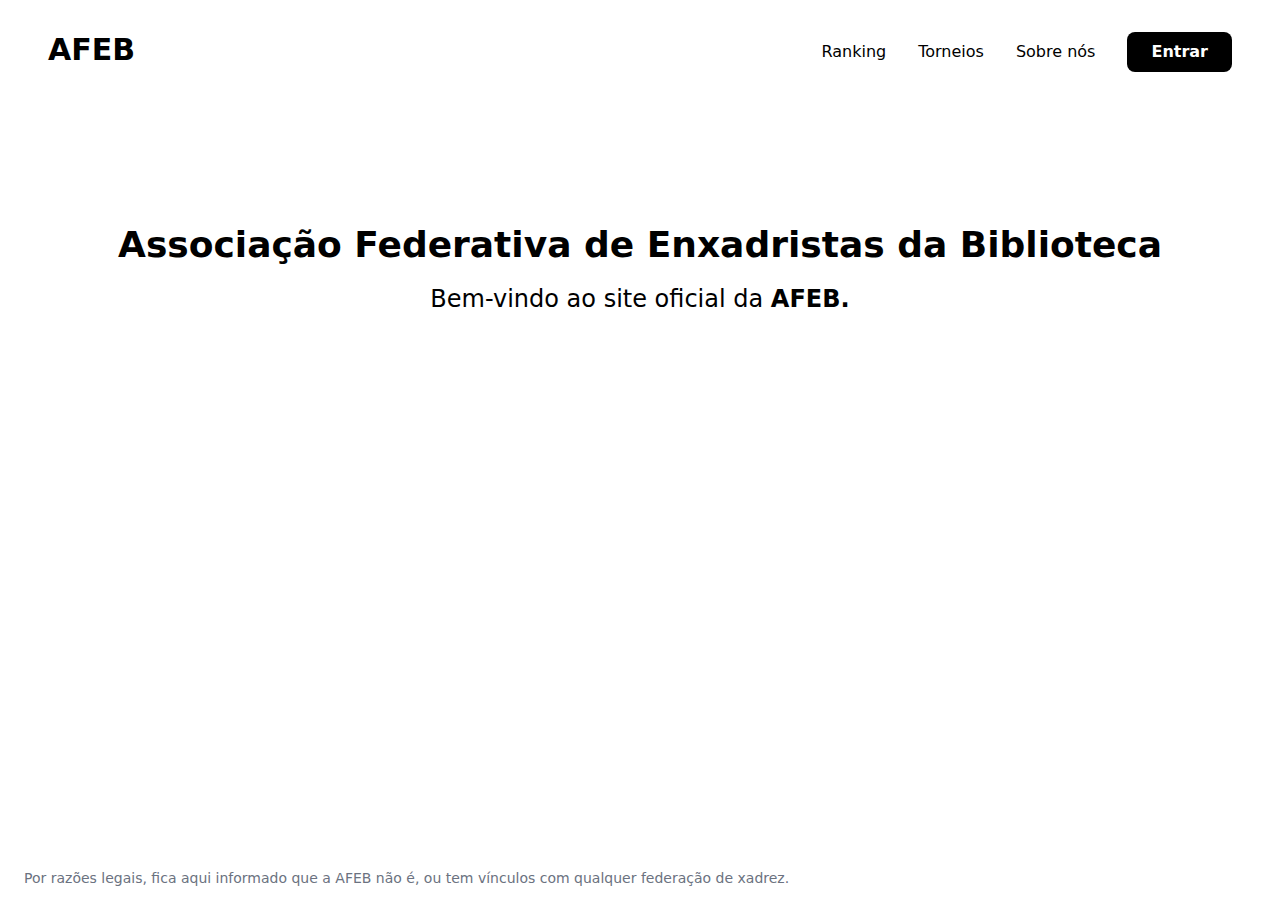
==== client/public/index.html @ 6f3181c8 "Avanços front-end" ====
<!DOCTYPE html>
<html lang="pt-br">

    <head>

        <meta charset="UTF-8">
        <meta name="viewport" content="width=device-width, initial-scale=1.0">
        <link rel="stylesheet" type="text/css" href="CSS/output.css">
        <script src="JS/noticias.js" defer> </script>
        <title> AFEB - Home </title>

    </head>


    <body>

        <header class="absolute w-screen px-4 md:px-12 2xl:px-20 top-8 flex justify-between">
            <!-- Logo -->
            <div>
                <h3 class="text-lg xl:text-3xl font-bold"> AFEB </h3>
            </div>

            <!-- Navbar -->
            <nav>
                <ul class="flex justify-around gap-2 md:gap-8 pt-1 xl:pt-2 md:text-base text-sm">
                    <a href="ranking.html"> <li class="nav-li"> Ranking </li> </a>
                    <a href="torneios.html"> <li class="nav-li"> Torneios </li> </a>
                    <a href="sobre-nos.html"> <li class="nav-li"> Sobre nós </li> </a>
                    <a href="login.html"> <li class="btn-entrar"> Entrar </li> </a>
                </ul>
            </nav>
        </header>

        <main class="mt-[25vh]">
            <section id="hero-section">
                <h1 class="text-xl px-6 md:px-0 md:text-2xl xl:text-4xl font-bold text-center">
                    Associação Federativa de Enxadristas da Biblioteca
                </h1>

                <h2 class="text-lg md:text-xl xl:text-2xl text-center pt-[2vh] pb-[13vh]">
                    Bem-vindo ao site oficial da <b>AFEB.</b>
                </h2>

                <span class="absolute bottom-3 text-gray-500 font-light text-sm md:block hidden px-6">
                    Por razões legais, fica aqui informado que 
                    a AFEB não é, ou tem vínculos com qualquer federação de xadrez.
                </span>
            </section>

            <section id="noticias-section">

            </section>
        </main>
        
    </body>

</html>
---- client/public/CSS/output.css ----
/*
! tailwindcss v3.3.5 | MIT License | https://tailwindcss.com
*/

/*
1. Prevent padding and border from affecting element width. (https://github.com/mozdevs/cssremedy/issues/4)
2. Allow adding a border to an element by just adding a border-width. (https://github.com/tailwindcss/tailwindcss/pull/116)
*/

*,
::before,
::after {
  box-sizing: border-box;
  /* 1 */
  border-width: 0;
  /* 2 */
  border-style: solid;
  /* 2 */
  border-color: #e5e7eb;
  /* 2 */
}

::before,
::after {
  --tw-content: '';
}

/*
1. Use a consistent sensible line-height in all browsers.
2. Prevent adjustments of font size after orientation changes in iOS.
3. Use a more readable tab size.
4. Use the user's configured `sans` font-family by default.
5. Use the user's configured `sans` font-feature-settings by default.
6. Use the user's configured `sans` font-variation-settings by default.
*/

html {
  line-height: 1.5;
  /* 1 */
  -webkit-text-size-adjust: 100%;
  /* 2 */
  -moz-tab-size: 4;
  /* 3 */
  -o-tab-size: 4;
     tab-size: 4;
  /* 3 */
  font-family: ui-sans-serif, system-ui, -apple-system, BlinkMacSystemFont, "Segoe UI", Roboto, "Helvetica Neue", Arial, "Noto Sans", sans-serif, "Apple Color Emoji", "Segoe UI Emoji", "Segoe UI Symbol", "Noto Color Emoji";
  /* 4 */
  font-feature-settings: normal;
  /* 5 */
  font-variation-settings: normal;
  /* 6 */
}

/*
1. Remove the margin in all browsers.
2. Inherit line-height from `html` so users can set them as a class directly on the `html` element.
*/

body {
  margin: 0;
  /* 1 */
  line-height: inherit;
  /* 2 */
}

/*
1. Add the correct height in Firefox.
2. Correct the inheritance of border color in Firefox. (https://bugzilla.mozilla.org/show_bug.cgi?id=190655)
3. Ensure horizontal rules are visible by default.
*/

hr {
  height: 0;
  /* 1 */
  color: inherit;
  /* 2 */
  border-top-width: 1px;
  /* 3 */
}

/*
Add the correct text decoration in Chrome, Edge, and Safari.
*/

abbr:where([title]) {
  -webkit-text-decoration: underline dotted;
          text-decoration: underline dotted;
}

/*
Remove the default font size and weight for headings.
*/

h1,
h2,
h3,
h4,
h5,
h6 {
  font-size: inherit;
  font-weight: inherit;
}

/*
Reset links to optimize for opt-in styling instead of opt-out.
*/

a {
  color: inherit;
  text-decoration: inherit;
}

/*
Add the correct font weight in Edge and Safari.
*/

b,
strong {
  font-weight: bolder;
}

/*
1. Use the user's configured `mono` font family by default.
2. Correct the odd `em` font sizing in all browsers.
*/

code,
kbd,
samp,
pre {
  font-family: ui-monospace, SFMono-Regular, Menlo, Monaco, Consolas, "Liberation Mono", "Courier New", monospace;
  /* 1 */
  font-size: 1em;
  /* 2 */
}

/*
Add the correct font size in all browsers.
*/

small {
  font-size: 80%;
}

/*
Prevent `sub` and `sup` elements from affecting the line height in all browsers.
*/

sub,
sup {
  font-size: 75%;
  line-height: 0;
  position: relative;
  vertical-align: baseline;
}

sub {
  bottom: -0.25em;
}

sup {
  top: -0.5em;
}

/*
1. Remove text indentation from table contents in Chrome and Safari. (https://bugs.chromium.org/p/chromium/issues/detail?id=999088, https://bugs.webkit.org/show_bug.cgi?id=201297)
2. Correct table border color inheritance in all Chrome and Safari. (https://bugs.chromium.org/p/chromium/issues/detail?id=935729, https://bugs.webkit.org/show_bug.cgi?id=195016)
3. Remove gaps between table borders by default.
*/

table {
  text-indent: 0;
  /* 1 */
  border-color: inherit;
  /* 2 */
  border-collapse: collapse;
  /* 3 */
}

/*
1. Change the font styles in all browsers.
2. Remove the margin in Firefox and Safari.
3. Remove default padding in all browsers.
*/

button,
input,
optgroup,
select,
textarea {
  font-family: inherit;
  /* 1 */
  font-feature-settings: inherit;
  /* 1 */
  font-variation-settings: inherit;
  /* 1 */
  font-size: 100%;
  /* 1 */
  font-weight: inherit;
  /* 1 */
  line-height: inherit;
  /* 1 */
  color: inherit;
  /* 1 */
  margin: 0;
  /* 2 */
  padding: 0;
  /* 3 */
}

/*
Remove the inheritance of text transform in Edge and Firefox.
*/

button,
select {
  text-transform: none;
}

/*
1. Correct the inability to style clickable types in iOS and Safari.
2. Remove default button styles.
*/

button,
[type='button'],
[type='reset'],
[type='submit'] {
  -webkit-appearance: button;
  /* 1 */
  background-color: transparent;
  /* 2 */
  background-image: none;
  /* 2 */
}

/*
Use the modern Firefox focus style for all focusable elements.
*/

:-moz-focusring {
  outline: auto;
}

/*
Remove the additional `:invalid` styles in Firefox. (https://github.com/mozilla/gecko-dev/blob/2f9eacd9d3d995c937b4251a5557d95d494c9be1/layout/style/res/forms.css#L728-L737)
*/

:-moz-ui-invalid {
  box-shadow: none;
}

/*
Add the correct vertical alignment in Chrome and Firefox.
*/

progress {
  vertical-align: baseline;
}

/*
Correct the cursor style of increment and decrement buttons in Safari.
*/

::-webkit-inner-spin-button,
::-webkit-outer-spin-button {
  height: auto;
}

/*
1. Correct the odd appearance in Chrome and Safari.
2. Correct the outline style in Safari.
*/

[type='search'] {
  -webkit-appearance: textfield;
  /* 1 */
  outline-offset: -2px;
  /* 2 */
}

/*
Remove the inner padding in Chrome and Safari on macOS.
*/

::-webkit-search-decoration {
  -webkit-appearance: none;
}

/*
1. Correct the inability to style clickable types in iOS and Safari.
2. Change font properties to `inherit` in Safari.
*/

::-webkit-file-upload-button {
  -webkit-appearance: button;
  /* 1 */
  font: inherit;
  /* 2 */
}

/*
Add the correct display in Chrome and Safari.
*/

summary {
  display: list-item;
}

/*
Removes the default spacing and border for appropriate elements.
*/

blockquote,
dl,
dd,
h1,
h2,
h3,
h4,
h5,
h6,
hr,
figure,
p,
pre {
  margin: 0;
}

fieldset {
  margin: 0;
  padding: 0;
}

legend {
  padding: 0;
}

ol,
ul,
menu {
  list-style: none;
  margin: 0;
  padding: 0;
}

/*
Reset default styling for dialogs.
*/

dialog {
  padding: 0;
}

/*
Prevent resizing textareas horizontally by default.
*/

textarea {
  resize: vertical;
}

/*
1. Reset the default placeholder opacity in Firefox. (https://github.com/tailwindlabs/tailwindcss/issues/3300)
2. Set the default placeholder color to the user's configured gray 400 color.
*/

input::-moz-placeholder, textarea::-moz-placeholder {
  opacity: 1;
  /* 1 */
  color: #9ca3af;
  /* 2 */
}

input::placeholder,
textarea::placeholder {
  opacity: 1;
  /* 1 */
  color: #9ca3af;
  /* 2 */
}

/*
Set the default cursor for buttons.
*/

button,
[role="button"] {
  cursor: pointer;
}

/*
Make sure disabled buttons don't get the pointer cursor.
*/

:disabled {
  cursor: default;
}

/*
1. Make replaced elements `display: block` by default. (https://github.com/mozdevs/cssremedy/issues/14)
2. Add `vertical-align: middle` to align replaced elements more sensibly by default. (https://github.com/jensimmons/cssremedy/issues/14#issuecomment-634934210)
   This can trigger a poorly considered lint error in some tools but is included by design.
*/

img,
svg,
video,
canvas,
audio,
iframe,
embed,
object {
  display: block;
  /* 1 */
  vertical-align: middle;
  /* 2 */
}

/*
Constrain images and videos to the parent width and preserve their intrinsic aspect ratio. (https://github.com/mozdevs/cssremedy/issues/14)
*/

img,
video {
  max-width: 100%;
  height: auto;
}

/* Make elements with the HTML hidden attribute stay hidden by default */

[hidden] {
  display: none;
}

*, ::before, ::after {
  --tw-border-spacing-x: 0;
  --tw-border-spacing-y: 0;
  --tw-translate-x: 0;
  --tw-translate-y: 0;
  --tw-rotate: 0;
  --tw-skew-x: 0;
  --tw-skew-y: 0;
  --tw-scale-x: 1;
  --tw-scale-y: 1;
  --tw-pan-x:  ;
  --tw-pan-y:  ;
  --tw-pinch-zoom:  ;
  --tw-scroll-snap-strictness: proximity;
  --tw-gradient-from-position:  ;
  --tw-gradient-via-position:  ;
  --tw-gradient-to-position:  ;
  --tw-ordinal:  ;
  --tw-slashed-zero:  ;
  --tw-numeric-figure:  ;
  --tw-numeric-spacing:  ;
  --tw-numeric-fraction:  ;
  --tw-ring-inset:  ;
  --tw-ring-offset-width: 0px;
  --tw-ring-offset-color: #fff;
  --tw-ring-color: rgb(59 130 246 / 0.5);
  --tw-ring-offset-shadow: 0 0 #0000;
  --tw-ring-shadow: 0 0 #0000;
  --tw-shadow: 0 0 #0000;
  --tw-shadow-colored: 0 0 #0000;
  --tw-blur:  ;
  --tw-brightness:  ;
  --tw-contrast:  ;
  --tw-grayscale:  ;
  --tw-hue-rotate:  ;
  --tw-invert:  ;
  --tw-saturate:  ;
  --tw-sepia:  ;
  --tw-drop-shadow:  ;
  --tw-backdrop-blur:  ;
  --tw-backdrop-brightness:  ;
  --tw-backdrop-contrast:  ;
  --tw-backdrop-grayscale:  ;
  --tw-backdrop-hue-rotate:  ;
  --tw-backdrop-invert:  ;
  --tw-backdrop-opacity:  ;
  --tw-backdrop-saturate:  ;
  --tw-backdrop-sepia:  ;
}

::backdrop {
  --tw-border-spacing-x: 0;
  --tw-border-spacing-y: 0;
  --tw-translate-x: 0;
  --tw-translate-y: 0;
  --tw-rotate: 0;
  --tw-skew-x: 0;
  --tw-skew-y: 0;
  --tw-scale-x: 1;
  --tw-scale-y: 1;
  --tw-pan-x:  ;
  --tw-pan-y:  ;
  --tw-pinch-zoom:  ;
  --tw-scroll-snap-strictness: proximity;
  --tw-gradient-from-position:  ;
  --tw-gradient-via-position:  ;
  --tw-gradient-to-position:  ;
  --tw-ordinal:  ;
  --tw-slashed-zero:  ;
  --tw-numeric-figure:  ;
  --tw-numeric-spacing:  ;
  --tw-numeric-fraction:  ;
  --tw-ring-inset:  ;
  --tw-ring-offset-width: 0px;
  --tw-ring-offset-color: #fff;
  --tw-ring-color: rgb(59 130 246 / 0.5);
  --tw-ring-offset-shadow: 0 0 #0000;
  --tw-ring-shadow: 0 0 #0000;
  --tw-shadow: 0 0 #0000;
  --tw-shadow-colored: 0 0 #0000;
  --tw-blur:  ;
  --tw-brightness:  ;
  --tw-contrast:  ;
  --tw-grayscale:  ;
  --tw-hue-rotate:  ;
  --tw-invert:  ;
  --tw-saturate:  ;
  --tw-sepia:  ;
  --tw-drop-shadow:  ;
  --tw-backdrop-blur:  ;
  --tw-backdrop-brightness:  ;
  --tw-backdrop-contrast:  ;
  --tw-backdrop-grayscale:  ;
  --tw-backdrop-hue-rotate:  ;
  --tw-backdrop-invert:  ;
  --tw-backdrop-opacity:  ;
  --tw-backdrop-saturate:  ;
  --tw-backdrop-sepia:  ;
}

.absolute {
  position: absolute;
}

.bottom-3 {
  bottom: 0.75rem;
}

.top-8 {
  top: 2rem;
}

.mx-\[10vw\] {
  margin-left: 10vw;
  margin-right: 10vw;
}

.mt-\[25vh\] {
  margin-top: 25vh;
}

.flex {
  display: flex;
}

.hidden {
  display: none;
}

.w-screen {
  width: 100vw;
}

.w-\[50vw\] {
  width: 50vw;
}

.w-\[40vw\] {
  width: 40vw;
}

.justify-center {
  justify-content: center;
}

.justify-between {
  justify-content: space-between;
}

.justify-around {
  justify-content: space-around;
}

.gap-12 {
  gap: 3rem;
}

.gap-2 {
  gap: 0.5rem;
}

.border-l {
  border-left-width: 1px;
}

.px-4 {
  padding-left: 1rem;
  padding-right: 1rem;
}

.px-6 {
  padding-left: 1.5rem;
  padding-right: 1.5rem;
}

.pb-\[13vh\] {
  padding-bottom: 13vh;
}

.pt-1 {
  padding-top: 0.25rem;
}

.pt-\[2vh\] {
  padding-top: 2vh;
}

.text-center {
  text-align: center;
}

.text-lg {
  font-size: 1.125rem;
  line-height: 1.75rem;
}

.text-sm {
  font-size: 0.875rem;
  line-height: 1.25rem;
}

.text-xl {
  font-size: 1.25rem;
  line-height: 1.75rem;
}

.font-bold {
  font-weight: 700;
}

.font-light {
  font-weight: 300;
}

.text-gray-500 {
  --tw-text-opacity: 1;
  color: rgb(107 114 128 / var(--tw-text-opacity));
}

.text-gray-800 {
  --tw-text-opacity: 1;
  color: rgb(31 41 55 / var(--tw-text-opacity));
}

.btn-entrar {
  margin-top: -0.5rem;
  border-radius: 0.5rem;
  --tw-bg-opacity: 1;
  background-color: rgb(0 0 0 / var(--tw-bg-opacity));
  padding-left: 0.75rem;
  padding-right: 0.75rem;
  padding-top: 0.5rem;
  padding-bottom: 0.5rem;
  font-weight: 700;
  --tw-text-opacity: 1;
  color: rgb(255 255 255 / var(--tw-text-opacity));
}

@media (min-width: 768px) {
  .btn-entrar {
    padding-left: 1.5rem;
    padding-right: 1.5rem;
  }
}

.nav-li:hover {
  text-decoration-line: underline;
}

#noticias-section {
  margin-top: 5vh;
  padding-left: 4rem;
  padding-right: 4rem;
}

@media (min-width: 768px) {
  #noticias-section {
    width: 60%;
  }
}

.noticia-container {
  border-top-width: 1px;
  --tw-border-opacity: 1;
  border-color: rgb(229 231 235 / var(--tw-border-opacity));
  padding-top: 1rem;
  padding-bottom: 1rem;
}

.header-noticia {
  padding-bottom: 0.5rem;
}

.titulo-noticia {
  padding-bottom: 1rem;
  font-weight: 700;
}

@media (min-width: 768px) {
  .titulo-noticia {
    font-size: 1.5rem;
    line-height: 2rem;
  }
}

@media (min-width: 1280px) {
  .titulo-noticia {
    font-size: 1.875rem;
    line-height: 2.25rem;
  }
}

.corpo-noticia {
  padding-bottom: 3rem;
}

#bg-perfil {
  height: 20vh;
  width: 100vw;
  background: linear-gradient(to right, #C5F29F, #538D22);
}

.img-perfil-container {
  position: absolute;
  top: 13vh;
  height: 8rem;
  width: 8rem;
  border-radius: 9999px;
  --tw-bg-opacity: 1;
  background-color: rgb(255 255 255 / var(--tw-bg-opacity));
  --tw-shadow: 0 10px 15px -3px rgb(0 0 0 / 0.1), 0 4px 6px -4px rgb(0 0 0 / 0.1);
  --tw-shadow-colored: 0 10px 15px -3px var(--tw-shadow-color), 0 4px 6px -4px var(--tw-shadow-color);
  box-shadow: var(--tw-ring-offset-shadow, 0 0 #0000), var(--tw-ring-shadow, 0 0 #0000), var(--tw-shadow);
}

#dados-pessoais-container {
  display: flex;
  gap: 2.5rem;
  padding-top: 7rem;
}

#titulo-perfil-jogador-container {
  display: flex;
  justify-content: center;
  border-radius: 9999px;
  border-width: 1px;
  --tw-border-opacity: 1;
  border-color: rgb(156 163 175 / var(--tw-border-opacity));
  --tw-bg-opacity: 1;
  background-color: rgb(197 242 159 / var(--tw-bg-opacity));
  padding-left: 1rem;
  padding-right: 1rem;
  padding-top: 0.5rem;
  padding-bottom: 0.5rem;
  font-weight: 700;
}

#linha-perfil {
  margin-top: 3rem;
  border-top-width: 1px;
  --tw-border-opacity: 1;
  border-color: rgb(229 231 235 / var(--tw-border-opacity));
}

#informacoes-jogador-container {
  margin-top: 2rem;
  margin-bottom: 4rem;
  border-radius: 0.5rem;
  border-width: 1px;
  --tw-border-opacity: 1;
  border-color: rgb(229 231 235 / var(--tw-border-opacity));
  padding: 2rem;
}

.rating-square {
  height: 15rem;
  width: 15rem;
  border-radius: 1.5rem;
  --tw-bg-opacity: 1;
  background-color: rgb(197 242 159 / var(--tw-bg-opacity));
  padding-top: 3rem;
  text-align: center;
  --tw-shadow: 0 4px 6px -1px rgb(0 0 0 / 0.1), 0 2px 4px -2px rgb(0 0 0 / 0.1);
  --tw-shadow-colored: 0 4px 6px -1px var(--tw-shadow-color), 0 2px 4px -2px var(--tw-shadow-color);
  box-shadow: var(--tw-ring-offset-shadow, 0 0 #0000), var(--tw-ring-shadow, 0 0 #0000), var(--tw-shadow);
}

.rating-square h4 {
  font-size: 1.25rem;
  line-height: 1.75rem;
}

.rating-square p {
  padding-top: 2rem;
  font-size: 1.25rem;
  line-height: 1.75rem;
}

@media (min-width: 768px) {
  .rating-square p {
    font-size: 2.25rem;
    line-height: 2.5rem;
  }
}

.premiacao-container {
}

@media (min-width: 768px) {
  .md\:block {
    display: block;
  }

  .md\:gap-8 {
    gap: 2rem;
  }

  .md\:px-0 {
    padding-left: 0px;
    padding-right: 0px;
  }

  .md\:px-12 {
    padding-left: 3rem;
    padding-right: 3rem;
  }

  .md\:text-2xl {
    font-size: 1.5rem;
    line-height: 2rem;
  }

  .md\:text-base {
    font-size: 1rem;
    line-height: 1.5rem;
  }

  .md\:text-xl {
    font-size: 1.25rem;
    line-height: 1.75rem;
  }
}

@media (min-width: 1280px) {
  .xl\:pt-2 {
    padding-top: 0.5rem;
  }

  .xl\:text-2xl {
    font-size: 1.5rem;
    line-height: 2rem;
  }

  .xl\:text-3xl {
    font-size: 1.875rem;
    line-height: 2.25rem;
  }

  .xl\:text-4xl {
    font-size: 2.25rem;
    line-height: 2.5rem;
  }
}

@media (min-width: 1536px) {
  .\32xl\:px-20 {
    padding-left: 5rem;
    padding-right: 5rem;
  }
}
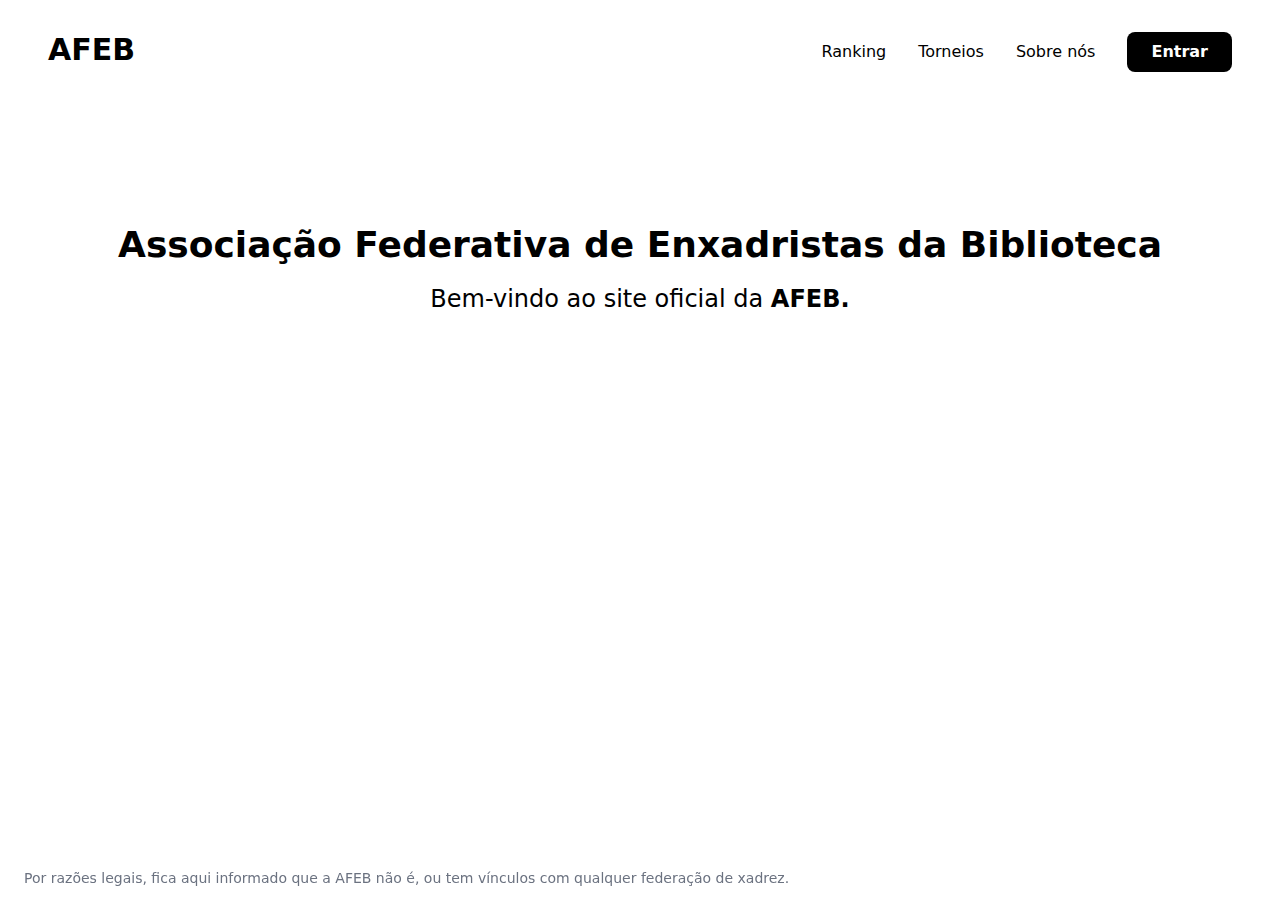
==== commit f3c9abbd: "Responsividade" ====
--- a/client/public/index.html
+++ b/client/public/index.html
@@ -16,13 +16,13 @@
 
         <header class="absolute w-screen px-4 md:px-12 2xl:px-20 top-8 flex justify-between">
             <!-- Logo -->
-            <div>
+            <a href="index.html#">
                 <h3 class="text-lg xl:text-3xl font-bold"> AFEB </h3>
-            </div>
+            </a>
 
             <!-- Navbar -->
             <nav>
-                <ul class="flex justify-around gap-2 md:gap-8 pt-1 xl:pt-2 md:text-base text-sm">
+                <ul class="flex justify-around gap-2 md:gap-8 pt-1 xl:pt-2 md:text-base text-xs">
                     <a href="ranking.html"> <li class="nav-li"> Ranking </li> </a>
                     <a href="torneios.html"> <li class="nav-li"> Torneios </li> </a>
                     <a href="sobre-nos.html"> <li class="nav-li"> Sobre nós </li> </a>
@@ -41,7 +41,7 @@
                     Bem-vindo ao site oficial da <b>AFEB.</b>
                 </h2>
 
-                <span class="absolute bottom-3 text-gray-500 font-light text-sm md:block hidden px-6">
+                <span class="fixed bottom-3 text-gray-500 font-light text-sm md:block hidden px-6">
                     Por razões legais, fica aqui informado que 
                     a AFEB não é, ou tem vínculos com qualquer federação de xadrez.
                 </span>
--- a/client/public/CSS/output.css
+++ b/client/public/CSS/output.css
@@ -534,6 +534,10 @@
   --tw-backdrop-sepia:  ;
 }
 
+.fixed {
+  position: fixed;
+}
+
 .absolute {
   position: absolute;
 }
@@ -546,15 +550,40 @@
   top: 2rem;
 }
 
-.mx-\[10vw\] {
-  margin-left: 10vw;
-  margin-right: 10vw;
+.mx-8 {
+  margin-left: 2rem;
+  margin-right: 2rem;
+}
+
+.mx-\[8vw\] {
+  margin-left: 8vw;
+  margin-right: 8vw;
+}
+
+.mb-8 {
+  margin-bottom: 2rem;
+}
+
+.mt-16 {
+  margin-top: 4rem;
+}
+
+.mt-6 {
+  margin-top: 1.5rem;
+}
+
+.mt-\[20vh\] {
+  margin-top: 20vh;
 }
 
 .mt-\[25vh\] {
   margin-top: 25vh;
 }
 
+.block {
+  display: block;
+}
+
 .flex {
   display: flex;
 }
@@ -563,18 +592,14 @@
   display: none;
 }
 
+.w-\[100\%\] {
+  width: 100%;
+}
+
 .w-screen {
   width: 100vw;
 }
 
-.w-\[50vw\] {
-  width: 50vw;
-}
-
-.w-\[40vw\] {
-  width: 40vw;
-}
-
 .justify-center {
   justify-content: center;
 }
@@ -587,16 +612,30 @@
   justify-content: space-around;
 }
 
-.gap-12 {
-  gap: 3rem;
-}
-
 .gap-2 {
   gap: 0.5rem;
 }
 
-.border-l {
-  border-left-width: 1px;
+.gap-20 {
+  gap: 5rem;
+}
+
+.gap-4 {
+  gap: 1rem;
+}
+
+.rounded-lg {
+  border-radius: 0.5rem;
+}
+
+.bg-slate-800 {
+  --tw-bg-opacity: 1;
+  background-color: rgb(30 41 59 / var(--tw-bg-opacity));
+}
+
+.bg-slate-900 {
+  --tw-bg-opacity: 1;
+  background-color: rgb(15 23 42 / var(--tw-bg-opacity));
 }
 
 .px-4 {
@@ -609,20 +648,53 @@
   padding-right: 1.5rem;
 }
 
+.px-8 {
+  padding-left: 2rem;
+  padding-right: 2rem;
+}
+
+.px-\[6vw\] {
+  padding-left: 6vw;
+  padding-right: 6vw;
+}
+
+.py-6 {
+  padding-top: 1.5rem;
+  padding-bottom: 1.5rem;
+}
+
+.py-8 {
+  padding-top: 2rem;
+  padding-bottom: 2rem;
+}
+
 .pb-\[13vh\] {
   padding-bottom: 13vh;
 }
 
+.pr-\[5vw\] {
+  padding-right: 5vw;
+}
+
 .pt-1 {
   padding-top: 0.25rem;
 }
 
+.pt-12 {
+  padding-top: 3rem;
+}
+
 .pt-\[2vh\] {
   padding-top: 2vh;
 }
 
 .text-center {
   text-align: center;
+}
+
+.text-3xl {
+  font-size: 1.875rem;
+  line-height: 2.25rem;
 }
 
 .text-lg {
@@ -640,12 +712,26 @@
   line-height: 1.75rem;
 }
 
+.text-xs {
+  font-size: 0.75rem;
+  line-height: 1rem;
+}
+
 .font-bold {
   font-weight: 700;
 }
 
 .font-light {
   font-weight: 300;
+}
+
+.uppercase {
+  text-transform: uppercase;
+}
+
+.text-blue-700 {
+  --tw-text-opacity: 1;
+  color: rgb(29 78 216 / var(--tw-text-opacity));
 }
 
 .text-gray-500 {
@@ -656,6 +742,26 @@
 .text-gray-800 {
   --tw-text-opacity: 1;
   color: rgb(31 41 55 / var(--tw-text-opacity));
+}
+
+.text-white {
+  --tw-text-opacity: 1;
+  color: rgb(255 255 255 / var(--tw-text-opacity));
+}
+
+.underline {
+  text-decoration-line: underline;
+}
+
+.shadow-lg {
+  --tw-shadow: 0 10px 15px -3px rgb(0 0 0 / 0.1), 0 4px 6px -4px rgb(0 0 0 / 0.1);
+  --tw-shadow-colored: 0 10px 15px -3px var(--tw-shadow-color), 0 4px 6px -4px var(--tw-shadow-color);
+  box-shadow: var(--tw-ring-offset-shadow, 0 0 #0000), var(--tw-ring-shadow, 0 0 #0000), var(--tw-shadow);
+}
+
+body {
+  margin-bottom: 3rem;
+  overflow-x: hidden;
 }
 
 .btn-entrar {
@@ -739,8 +845,10 @@
 .img-perfil-container {
   position: absolute;
   top: 13vh;
+  display: flex;
   height: 8rem;
   width: 8rem;
+  justify-content: center;
   border-radius: 9999px;
   --tw-bg-opacity: 1;
   background-color: rgb(255 255 255 / var(--tw-bg-opacity));
@@ -749,10 +857,22 @@
   box-shadow: var(--tw-ring-offset-shadow, 0 0 #0000), var(--tw-ring-shadow, 0 0 #0000), var(--tw-shadow);
 }
 
+.img-perfil-container img {
+  margin-top: 1.5rem;
+  height: 5rem;
+  width: 5rem;
+}
+
 #dados-pessoais-container {
   display: flex;
-  gap: 2.5rem;
+  gap: 0.75rem;
   padding-top: 7rem;
+}
+
+@media (min-width: 768px) {
+  #dados-pessoais-container {
+    gap: 2.5rem;
+  }
 }
 
 #titulo-perfil-jogador-container {
@@ -789,8 +909,8 @@
 }
 
 .rating-square {
-  height: 15rem;
-  width: 15rem;
+  height: 12rem;
+  width: 12rem;
   border-radius: 1.5rem;
   --tw-bg-opacity: 1;
   background-color: rgb(197 242 159 / var(--tw-bg-opacity));
@@ -801,6 +921,13 @@
   box-shadow: var(--tw-ring-offset-shadow, 0 0 #0000), var(--tw-ring-shadow, 0 0 #0000), var(--tw-shadow);
 }
 
+@media (min-width: 768px) {
+  .rating-square {
+    height: 15rem;
+    width: 15rem;
+  }
+}
+
 .rating-square h4 {
   font-size: 1.25rem;
   line-height: 1.75rem;
@@ -819,12 +946,164 @@
   }
 }
 
-.premiacao-container {
+.trofeu-div {
+  margin-top: 1rem;
+  width: 100%;
+  border-radius: 0.5rem;
+  border-width: 1px;
+  --tw-border-opacity: 1;
+  border-color: rgb(229 231 235 / var(--tw-border-opacity));
+  padding-top: 1rem;
+  padding-bottom: 1rem;
+  padding-left: 2rem;
+  padding-right: 2rem;
+  font-size: 1.125rem;
+  line-height: 1.75rem;
+}
+
+#legenda-tabela {
+  margin-top: 4rem;
+  margin-bottom: 2rem;
+  display: flex;
+  justify-content: space-between;
+  border-radius: 0.75rem;
+  border-width: 1px;
+  padding-top: 0.75rem;
+  padding-bottom: 0.75rem;
+  padding-left: 2rem;
+  padding-right: 2rem;
+  font-size: 0.75rem;
+  line-height: 1rem;
+  font-weight: 700;
+  --tw-text-opacity: 1;
+  color: rgb(156 163 175 / var(--tw-text-opacity));
 }
 
 @media (min-width: 768px) {
+  #legenda-tabela {
+    padding-left: 5rem;
+    padding-right: 5rem;
+    font-size: 1rem;
+    line-height: 1.5rem;
+  }
+}
+
+.ranking-jogador-div {
+  display: flex;
+  justify-content: space-between;
+  border-radius: 0.75rem;
+  border-bottom-width: 1px;
+  padding-top: 1rem;
+  padding-bottom: 1rem;
+  padding-left: 2rem;
+  padding-right: 2rem;
+  font-size: 0.75rem;
+  line-height: 1rem;
+  font-weight: 700;
+}
+
+.ranking-jogador-div:hover {
+  --tw-bg-opacity: 1;
+  background-color: rgb(243 244 246 / var(--tw-bg-opacity));
+}
+
+@media (min-width: 768px) {
+  .ranking-jogador-div {
+    padding-left: 5rem;
+    padding-right: 5rem;
+    font-size: 1rem;
+    line-height: 1.5rem;
+  }
+}
+
+@media (min-width: 1536px) {
+  .ranking-jogador-div {
+    font-size: 1.125rem;
+    line-height: 1.75rem;
+  }
+}
+
+#legenda-tabela div,
+.ranking-jogador-div div {
+  display: flex;
+  justify-content: center;
+  gap: 0.5rem;
+}
+
+@media (min-width: 768px) {
+  #legenda-tabela div,
+.ranking-jogador-div div {
+    gap: 5rem;
+  }
+}
+
+.rating-rapido {
+  padding-right: 1rem;
+}
+
+@media (min-width: 768px) {
+  .rating-rapido {
+    padding-right: 2rem;
+  }
+}
+
+@media (min-width: 1280px) {
+  .rating-rapido {
+    padding-right: 4rem;
+  }
+}
+
+#tabela-ranking {
+  border-radius: 0.75rem;
+  border-width: 1px;
+}
+
+.ranking-jogador-rating-div {
+  display: flex;
+  padding-right: 1.5rem;
+}
+
+@media (min-width: 768px) {
+  .md\:mx-\[10vw\] {
+    margin-left: 10vw;
+    margin-right: 10vw;
+  }
+
+  .md\:mx-\[20vw\] {
+    margin-left: 20vw;
+    margin-right: 20vw;
+  }
+
+  .md\:mt-0 {
+    margin-top: 0px;
+  }
+
   .md\:block {
     display: block;
+  }
+
+  .md\:flex {
+    display: flex;
+  }
+
+  .md\:w-\[40\%\] {
+    width: 40%;
+  }
+
+  .md\:w-\[40vw\] {
+    width: 40vw;
+  }
+
+  .md\:w-\[50\%\] {
+    width: 50%;
+  }
+
+  .md\:w-\[60\%\] {
+    width: 60%;
+  }
+
+  .md\:gap-12 {
+    gap: 3rem;
   }
 
   .md\:gap-8 {
@@ -841,6 +1120,10 @@
     padding-right: 3rem;
   }
 
+  .md\:pt-0 {
+    padding-top: 0px;
+  }
+
   .md\:text-2xl {
     font-size: 1.5rem;
     line-height: 2rem;
@@ -879,8 +1162,27 @@
 }
 
 @media (min-width: 1536px) {
+  .\32xl\:border-l {
+    border-left-width: 1px;
+  }
+
   .\32xl\:px-20 {
     padding-left: 5rem;
     padding-right: 5rem;
   }
+
+  .\32xl\:text-3xl {
+    font-size: 1.875rem;
+    line-height: 2.25rem;
+  }
+
+  .\32xl\:text-5xl {
+    font-size: 3rem;
+    line-height: 1;
+  }
+
+  .\32xl\:text-6xl {
+    font-size: 3.75rem;
+    line-height: 1;
+  }
 }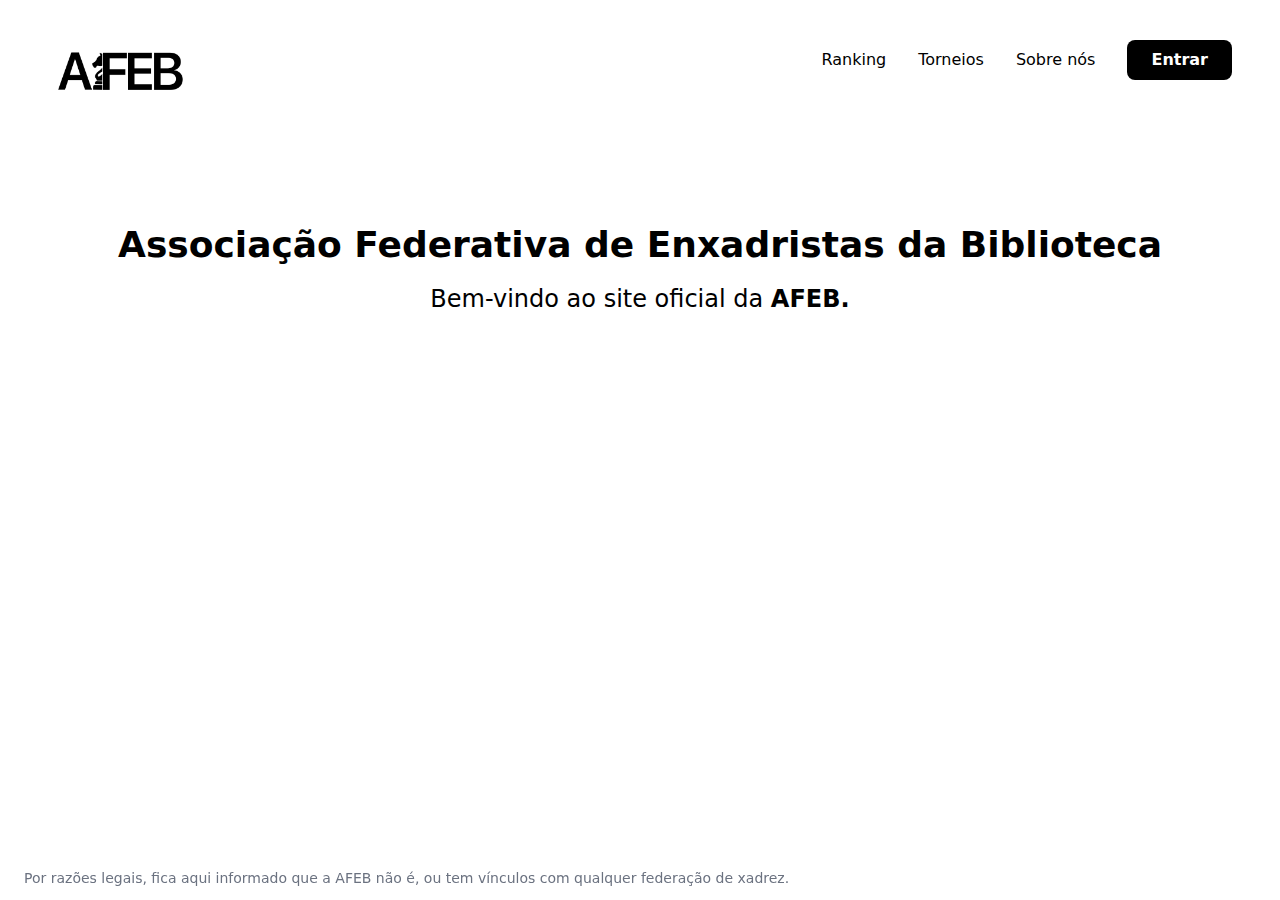
==== commit 4846484c: "Adicionada logo AFEB" ====
--- a/client/public/index.html
+++ b/client/public/index.html
@@ -6,6 +6,7 @@
         <meta charset="UTF-8">
         <meta name="viewport" content="width=device-width, initial-scale=1.0">
         <link rel="stylesheet" type="text/css" href="CSS/output.css">
+        <link rel="shortcut icon" href="imgs/favicon.ico" type="image/x-icon">
         <script src="JS/noticias.js" defer> </script>
         <title> AFEB - Home </title>
 
@@ -17,12 +18,12 @@
         <header class="absolute w-screen px-4 md:px-12 2xl:px-20 top-8 flex justify-between">
             <!-- Logo -->
             <a href="index.html#">
-                <h3 class="text-lg xl:text-3xl font-bold"> AFEB </h3>
+                <img src="imgs/AFEB_branco.png" alt="Logo da AFEB" class="logo">
             </a>
 
             <!-- Navbar -->
             <nav>
-                <ul class="flex justify-around gap-2 md:gap-8 pt-1 xl:pt-2 md:text-base text-xs">
+                <ul class="flex justify-around gap-2 md:gap-8 pt-2 xl:pt-4 md:text-base text-xs">
                     <a href="ranking.html"> <li class="nav-li"> Ranking </li> </a>
                     <a href="torneios.html"> <li class="nav-li"> Torneios </li> </a>
                     <a href="sobre-nos.html"> <li class="nav-li"> Sobre nós </li> </a>
--- a/client/public/CSS/output.css
+++ b/client/public/CSS/output.css
@@ -688,6 +688,10 @@
   padding-top: 2vh;
 }
 
+.pt-2 {
+  padding-top: 0.5rem;
+}
+
 .text-center {
   text-align: center;
 }
@@ -762,6 +766,16 @@
 body {
   margin-bottom: 3rem;
   overflow-x: hidden;
+}
+
+.logo {
+  height: 2rem;
+}
+
+@media (min-width: 768px) {
+  .logo {
+    height: 5rem;
+  }
 }
 
 .btn-entrar {
@@ -1063,6 +1077,31 @@
   padding-right: 1.5rem;
 }
 
+/* Estilo para barra de rolagem*/
+
+::-webkit-scrollbar-thumb {
+  background-color: #000000;
+  border-radius: 5px;
+}
+
+::-webkit-scrollbar-thumb:hover{
+  background-color: #1e1e1e;
+}
+
+::-webkit-scrollbar-track {
+  background:#ffffff;
+}
+
+::-webkit-scrollbar {
+  width: 10px;
+}
+
+/* scroll */
+
+html{
+  scroll-behavior: smooth;
+}
+
 @media (min-width: 768px) {
   .md\:mx-\[10vw\] {
     margin-left: 10vw;
@@ -1145,6 +1184,10 @@
     padding-top: 0.5rem;
   }
 
+  .xl\:pt-4 {
+    padding-top: 1rem;
+  }
+
   .xl\:text-2xl {
     font-size: 1.5rem;
     line-height: 2rem;
